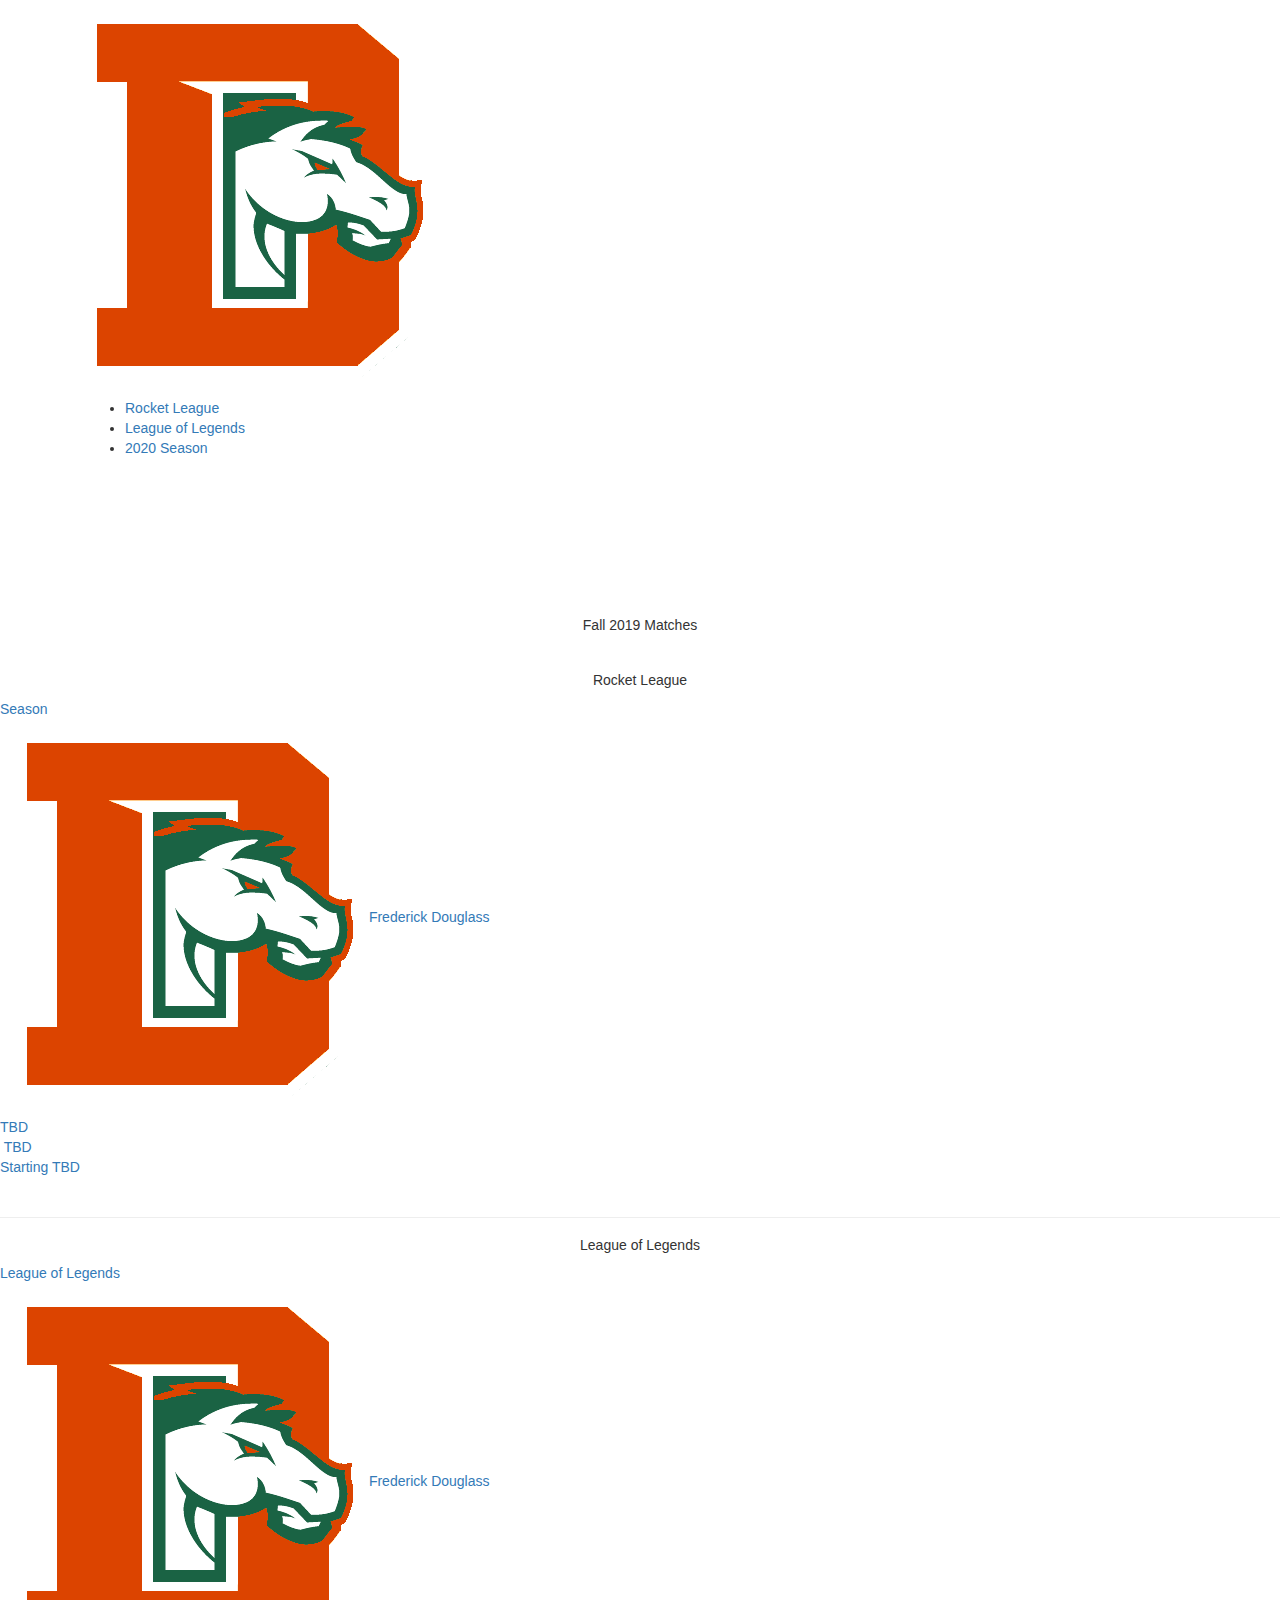
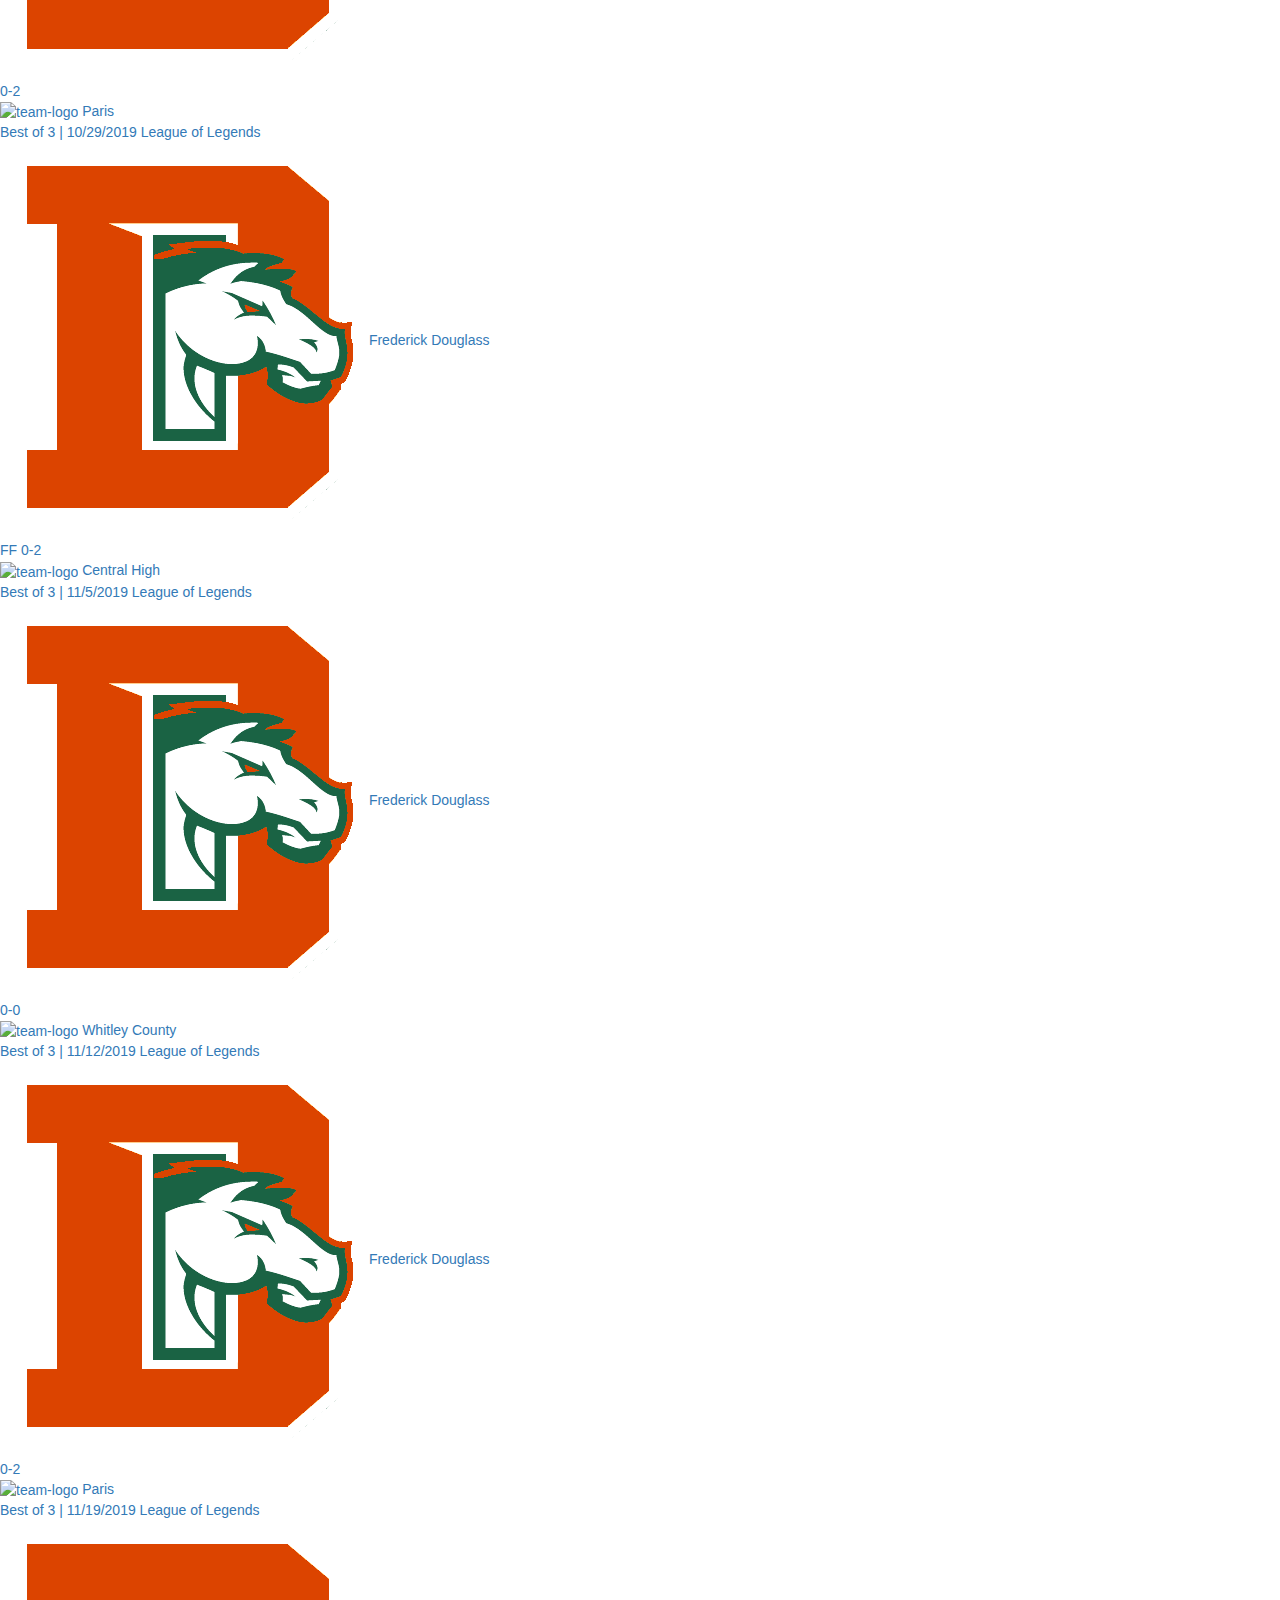
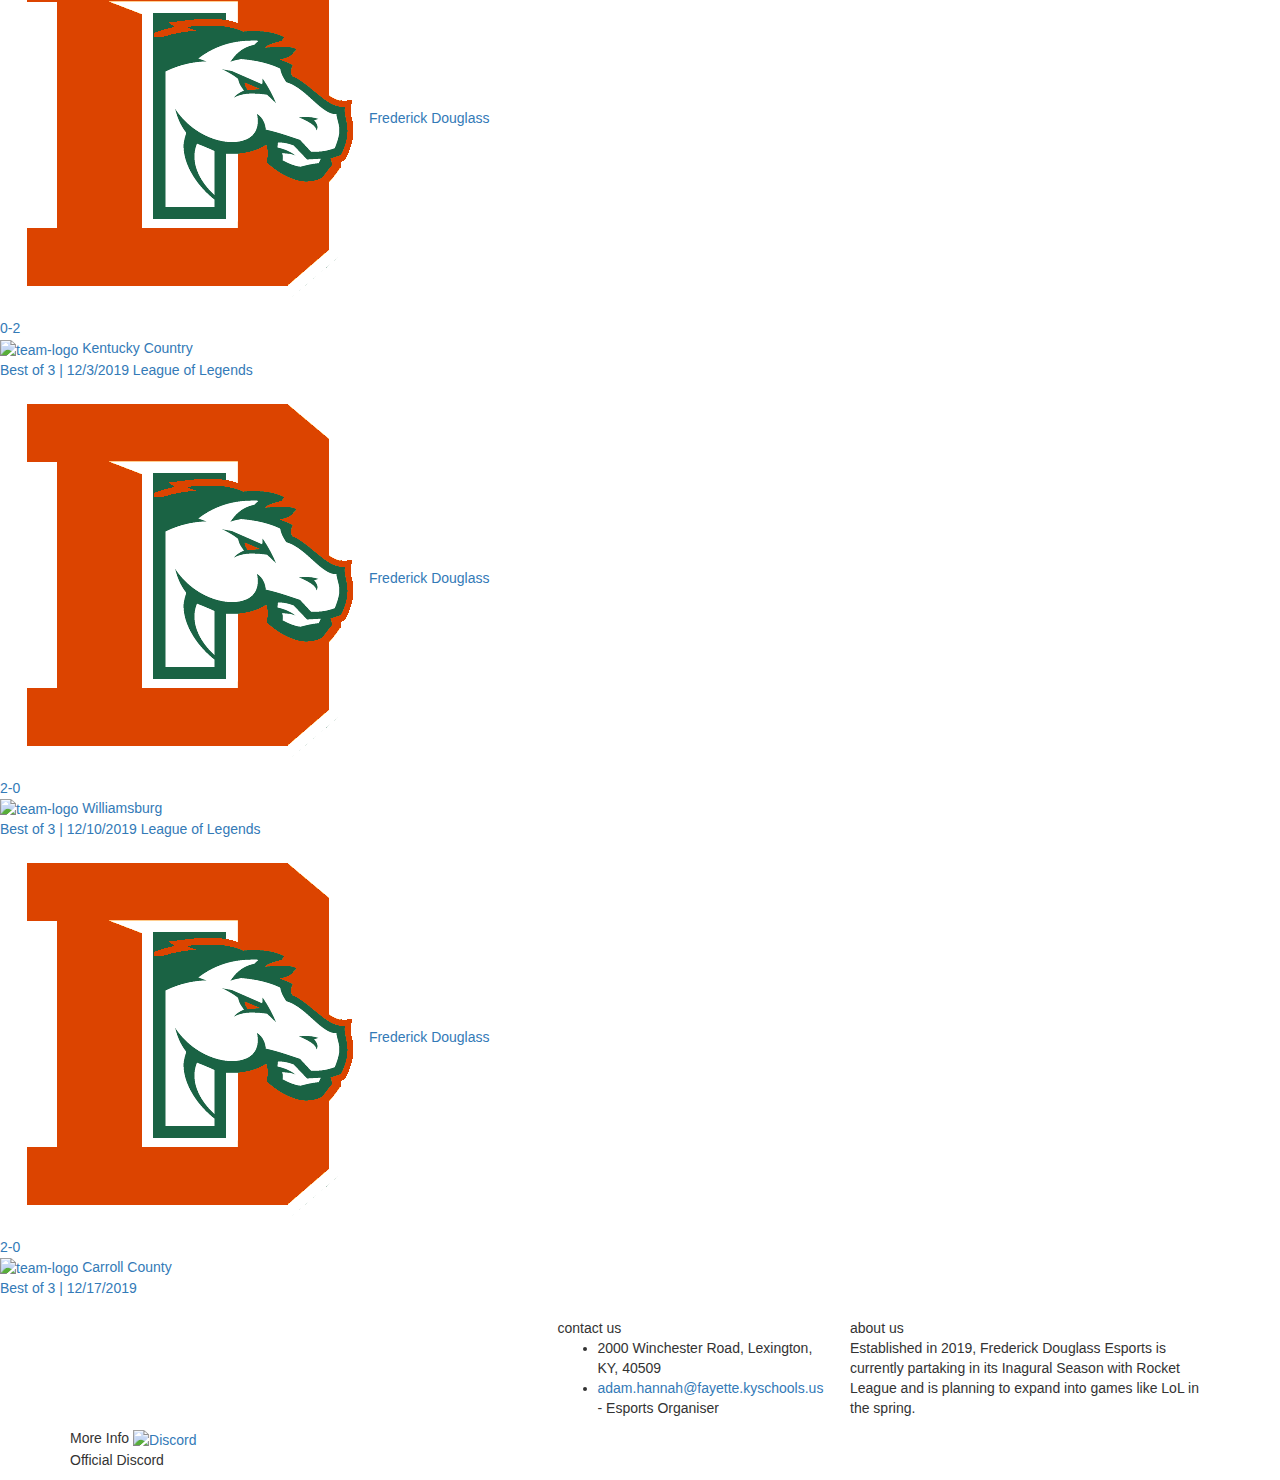
==== 2019matches.html @ 06202350 "Add files via upload" ====
<!DOCTYPE html>
<html lang="en">

<head>
    <meta charset="utf-8">
    <meta http-equiv="X-UA-Compatible" content="IE=edge" />
    <meta name="description" content="" />
    <meta name="keywords" content="" />
    <meta name="viewport" content="width=device-width,initial-scale=1">
    <title>FDHS Esports - Schedule</title>
    <link href="https://fonts.googleapis.com/css?family=Montserrat%7COpen+Sans:700,400%7CRaleway:400,800,900" rel="stylesheet" />
    <link rel="icon" href="images/common/esport-team-landing-logo.png" type="image/x-icon">
    <link href="css/library/bootstrap.css" rel="stylesheet" type="text/css" />
    <link href="css-min/esports.min.css" rel="stylesheet" type="text/css" />
    <link href="dev-assets/preloader-default.css" rel="stylesheet" type="text/css" />
    <link href="dev-assets/demo-switcher.css" rel="stylesheet" type="text/css" />
</head>
<body class="esport-black">
    <div class="preloader-wrapper" id="preloader">
    <div class="motion-line dark-big"></div>
    <div class="motion-line yellow-big"></div>
    <div class="motion-line dark-small"></div>
    <div class="motion-line yellow-normal"></div>
    <div class="motion-line yellow-small1"></div>
    <div class="motion-line yellow-small2"></div>
    
</div>
<!--ESPORT TEAM LANDING HEADER BEGIN-->
<div id="esport-team-landing-header" class="esport-team-landing-header" class="content" >  
    <div class="container">
        <div class="wrapper">
            <!--<div class="contacts-wrap">
                <ul>
                    <li>
                        <a href="#" class="facebook">
                            <i class="fa fa-facebook-square" aria-hidden="true"></i>
                            <span>facebook</span>
                        </a>
                    </li>
                    <li>
                        <a href="#" class="twitter">
                            <i class="fa fa-twitter" aria-hidden="true"></i>
                            <span>twitter</span>
                        </a>
                    </li>
                    <li>
                        <a href="#" class="google">
                            <i class="fa fa-google" aria-hidden="true"></i>
                            <span>google+</span>
                        </a>
                    </li>
                    <li>
                        <a href="#" class="pinterest">
                            <i class="fa fa-pinterest" aria-hidden="true"></i>
                            <span>pinterest</span>
                        </a>
                    </li>
                </ul>
            </div>-->
            <a class="logo" href="index.html">
                <img src="images/common/esport-team-landing-logo.png" alt="logo">
            </a>
            <button type="button" data-toggle="collapse" data-target="#landing-header" aria-expanded="false" class="navbar-toggle">
                <i class="fa fa-bars" aria-hidden="true"></i>
            </button>
            <div class="clear-header">
                <div id="landing-header" class="navbar-collapse collapse">
                    <ul class="">
                        <li>
                            <a href="#contact">Rocket League</a>
                        </li>
                        <li>
                            <a href="#about">League of Legends</a>
                        </li>
                        <li>
                            <a href="matches.html">2020 Season</a>
                        </li>
                    </ul>
                </div>
            </div>
        </div>
    </div>
</div> 
<!--ESPORT TEAM LANDING HEADER END-->
<br><br><br><br><br><br><br>
<div class="esport-landing-next-event-section" class="content">
                <h5 class="esport-landing-header" style="text-align: center">Fall 2019 Matches</h5>
                <br><h5 class="esport-landing-header" id="contact" style="text-align: center">Rocket League</h5>
<div id="matchbg1">
<div class="esport-team-landing-latest-matches">
    <a href="#">
        <!---<img src="images/common/esport-champ-late-match.jpg" alt="background">--->
        <span>Season</span>
        <div id="rl">
            <div class="team left">
                <span>
                    <img src="images/common/esport-team-landing-logo.png" alt="team-logo">
                </span>
                <span class="team-name">Frederick Douglass</span>
            </div>
            <div class="score">
                <span>TBD</span>
            </div>
            <div class="team right">
                <span class="image">
                    <img src="" alt="">
                </span>
                <span class="team-name">TBD</span>
            </div>
        </div>
        <span>Starting TBD</span>
    </a>
</div> <br>
<hr>
</div>
<h5 class="esport-landing-header" id="about" style="text-align: center">League of Legends</h5>
<div id="matchbg2">
<div class="esport-team-landing-latest-matches">
    <a href="javascript:poptastic('matches/paris10-29-19.html');">
        <!---<img src="images/common/esport-champ-late-match.jpg" alt="background">--->
        <span>League of Legends</span>
        <div id="rl">
            <div class="team left">
                <span>
                    <img src="images/common/esport-team-landing-logo.png" alt="team-logo">
                </span>
                <span class="team-name">Frederick Douglass</span>
            </div>
            <div class="score">
                <span>0-2</span>
            </div>
            <div class="team right">
                <span class="image">
                    <img src="https://playvs-onboarding.s3.amazonaws.com/school/school%3A5118/logo-21ded3ad-fd72-425b-acf3-d03cb6d8959f.jpg" alt="team-logo">
                </span>
                <span class="team-name">Paris</span>
            </div>
        </div>
        <span>Best of 3 | 10/29/2019</span>
    </a>

    <a href="">
        <!---<img src="images/common/esport-champ-late-match.jpg" alt="background">--->
        <span>League of Legends</span>
        <div id="rl">
            <div class="team left">
                <span>
                    <img src="images/common/esport-team-landing-logo.png" alt="team-logo">
                </span>
                <span class="team-name">Frederick Douglass</span>
            </div>
            <div class="score">
                <span>FF 0-2</span>
            </div>
            <div class="team right">
                <span class="image">
                    <img src="https://playvs-onboarding.s3.amazonaws.com/school/school%3A28674/logo-ea3ca649-c4f1-431a-a24b-a5280909ee30.png" alt="team-logo">
                </span>
                <span class="team-name">Central High</span>
            </div>
        </div>
        <span>Best of 3 | 11/5/2019</span>
    </a>
        <a href="">
        <!---<img src="images/common/esport-champ-late-match.jpg" alt="background">--->
        <span>League of Legends</span>
        <div id="rl">
            <div class="team left">
                <span>
                    <img src="images/common/esport-team-landing-logo.png" alt="team-logo">
                </span>
                <span class="team-name">Frederick Douglass</span>
            </div>
            <div class="score">
                <span>0-0</span>
            </div>
            <div class="team right">
                <span class="image">
                    <img src="" alt="team-logo">
                </span>
                <span class="team-name">Whitley County</span>
            </div>
        </div>
            
        <span>Best of 3 | 11/12/2019</span>
    </a>
        <a href="javascript:poptastic('matches/paris11-19-19.html');">
        <!---<img src="images/common/esport-champ-late-match.jpg" alt="background">--->
        <span>League of Legends</span>
        <div id="rl">
            <div class="team left">
                <span>
                    <img src="images/common/esport-team-landing-logo.png" alt="team-logo">
                </span>
                <span class="team-name">Frederick Douglass</span>
            </div>
            <div class="score">
                <span>0-2</span>
            </div>
            <div class="team right">
                <span class="image">
                    <img src="https://playvs-onboarding.s3.amazonaws.com/school/school%3A5118/logo-21ded3ad-fd72-425b-acf3-d03cb6d8959f.jpg" alt="team-logo">
                </span>
                <span class="team-name">Paris</span>
            </div>
        </div>
            <span>Best of 3 | 11/19/2019</span>
    </a>
        <a href="">
        <!---<img src="images/common/esport-champ-late-match.jpg" alt="background">--->
        <span>League of Legends</span>
        <div id="rl">
            <div class="team left">
                <span>
                    <img src="images/common/esport-team-landing-logo.png" alt="team-logo">
                </span>
                <span class="team-name">Frederick Douglass</span>
            </div>
            <div class="score">
                <span>0-2</span>
            </div>
            <div class="team right">
                <span class="image">
                    <img src="https://playvs-onboarding.s3.amazonaws.com/school-sub/schoolsub%3Auser%3A4530/logo.jpg" alt="team-logo">
                </span>
                <span class="team-name">Kentucky Country</span>
            </div>
        </div>
        <span>Best of 3 | 12/3/2019</span>
    </a>
    <a href="">
        <!---<img src="images/common/esport-champ-late-match.jpg" alt="background">--->
        <span>League of Legends</span>
        <div id="rl">
            <div class="team left">
                <span>
                    <img src="images/common/esport-team-landing-logo.png" alt="team-logo">
                </span>
                <span class="team-name">Frederick Douglass</span>
            </div>
            <div class="score">
                <span>2-0</span>
            </div>
            <div class="team right">
                <span class="image">
                    <img src="https://playvs-onboarding.s3.amazonaws.com/school-sub/schoolsub%3Auser%3A9366/logo.jpg" alt="team-logo">
                </span>
                <span class="team-name">Williamsburg</span>
            </div>
        </div>
        <span>Best of 3 | 12/10/2019</span>
    </a>
    <a href="javascript:poptastic('matches/carroll12-17-19.html');">
        <!---<img src="images/common/esport-champ-late-match.jpg" alt="background">--->
        <span>League of Legends</span>
        <div id="rl">
            <div class="team left">
                <span>
                    <img src="images/common/esport-team-landing-logo.png" alt="team-logo">
                </span>
                <span class="team-name">Frederick Douglass</span>
            </div>
            <div class="score">
                <span>2-0</span>
            </div>
            <div class="team right">
                <span class="image">
                    <img src="https://playvs-media.s3.amazonaws.com/school-logos/e365cc15-48e4-4aa1-9815-4968be44762e.jpg" alt="team-logo">
                </span>
                <span class="team-name">Carroll County</span>
            </div>
        </div>
        <span>Best of 3 | 12/17/2019</span>
    </a>
</div> </div> <br>

 <link href="https://fonts.googleapis.com/css?family=Fjalla+One" rel="stylesheet"> 


    
<!---<div class="esport-team-landing-about" align="center">
    <div class="container">
        <div class="row">
            <div class="col-md-7">
                <div class="row">
                    <div class="col-md-12">
                        <span>about us</span>
                        <p>Established in 2019, Frederick Douglass Esports is currently partaking in its Inagural Season with LoL and is planning to expand into other games in the spring.</p>
                    </div>
                    <div class="col-xs-6">
                        <span class="feature">
                            <img src="images/common/esport-team-lp-feature-ico.png" alt="feature">
                            <span>legendary</span>
                        </span>
                        <span class="feature">
                            <img src="images/common/esport-team-lp-feature-ico.png" alt="feature">
                            <span>legendary</span>
                        </span>
                    </div>
                    <div class="col-xs-6">
                        <span class="feature">
                            <img src="images/common/esport-team-lp-feature-ico.png" alt="feature">
                            <span>fabulous</span>
                        </span>
                        <span class="feature">
                            <img src="images/common/esport-team-lp-feature-ico.png" alt="feature">
                            <span>legendary</span>
                        </span>
                    </div> 
                </div>
            </div>
        </div>
    </div>
</div>--->
<div class="esport-landing-latest-videos-section">
<div id="matches" class="esport_champoinship_shedule_section">
        <div class="container">
            <div class="row">
                <div class="col-md-5">
                    
                </div>
<div id="news" class="esport-landing-big-section">

<div class="esport-team-landing-footer">
    <div class="container">
        <div class="row">
            <div class="col-md-3 col-sm-6" id="contact" class="esport-team-landing-contact">
                <span class="header">contact us</span>
                <ul class="contact-list" #contact>
                    <li><span>2000 Winchester Road, Lexington, KY, 40509</span></li>
                    <li><i class="fa fa-envelope" aria-hidden="true"></i><a href="mailto:Adam.hannah@fayette.kyschools.us">adam.hannah@fayette.kyschools.us</a> - Esports Organiser</li>
                </ul>
            </div>
            <div class="col-md-4 col-sm-6">
                <span class="header">about us</span>
                <p>Established in 2019, Frederick Douglass Esports is currently partaking in its Inagural Season with Rocket League and is planning to expand into games like LoL in the spring.</p>
            </div>
            <div class="col-md-4 col-sm-6">
                <span class="header">More Info</span>
                <a href="https://discord.gg/xU3ekF4"><img src="images/common/discord.png" width="40" height="45.78" alt="Discord"></a><p>Official Discord</p>
            </div>
        </div>
    </div>
</div>

<script type="text/javascript" src="js/library/jquery.js"></script>
<script type="text/javascript" src="js/library/jquery-ui.js"></script>
<script type="text/javascript" src="js/library/bootstrap.js"></script>
<script type="text/javascript" src="js/library/jquery.sticky.js"></script>
<script type="text/javascript" src="js/library/jquery.jcarousel.js"></script>
<script type="text/javascript" src="js/library/jcarousel.connected-carousels.js"></script>
<script type="text/javascript" src="js/library/owl.carousel.js"></script>
<script type="text/javascript" src="js/library/progressbar.js"></script>
<script type="text/javascript" src="js/library/jquery.bracket.min.js"></script>
<script type="text/javascript" src="js/library/chartist.js"></script>
<script type="text/javascript" src="js/library/Chart.js"></script>
<script type="text/javascript" src="js/library/fancySelect.js"></script>
<script type="text/javascript" src="js/library/isotope.pkgd.js"></script>
<script type="text/javascript" src="js/library/imagesloaded.pkgd.js"></script>

<script type="text/javascript" src="js/jquery.team-coundown.js"></script>
<script type="text/javascript" src="js/matches-slider.js"></script>
<script type="text/javascript" src="js/header.js"></script>
<script type="text/javascript" src="js/matches_broadcast_listing.js"></script>
<script type="text/javascript" src="js/news-line.js"></script>
<script type="text/javascript" src="js/match_galery.js"></script>
<script type="text/javascript" src="js/main-club-gallery.js"></script>
<script type="text/javascript" src="js/product-slider.js"></script>
<script type="text/javascript" src="js/circle-bar.js"></script>
<script type="text/javascript" src="js/standings.js"></script>
<script type="text/javascript" src="js/shop-price-filter.js"></script>
<script type="text/javascript" src="js/timeseries.js"></script>
<script type="text/javascript" src="js/radar.js"></script>
<script type="text/javascript" src="js/slider.js"></script>
<script type="text/javascript" src="js/preloader.js"></script>
<script type="text/javascript" src="js/diagram.js"></script>
<script type="text/javascript" src="js/bi-polar-diagram.js"></script>
<script type="text/javascript" src="js/label-placement-diagram.js"></script>
<script type="text/javascript" src="js/donut-chart.js"></script>
<script type="text/javascript" src="js/animate-donut.js"></script>
<script type="text/javascript" src="js/advanced-smil.js"></script>
<script type="text/javascript" src="js/svg-path.js"></script>
<script type="text/javascript" src="js/pick-circle.js"></script>
<script type="text/javascript" src="js/horizontal-bar.js"></script>
<script type="text/javascript" src="js/gauge-chart.js"></script>
<script type="text/javascript" src="js/stacked-bar.js"></script>

<script type="text/javascript" src="js/library/chartist-plugin-legend.js"></script>
<script type="text/javascript" src="js/library/chartist-plugin-threshold.js"></script>
<script type="text/javascript" src="js/library/chartist-plugin-pointlabels.js"></script>

<script type="text/javascript" src="js/treshold.js"></script>
<script type="text/javascript" src="js/visible.js"></script>
<script type="text/javascript" src="js/anchor.js"></script>
<script type="text/javascript" src="js/landing_carousel.js"></script>
<script type="text/javascript" src="js/landing_sport_standings.js"></script>
<script type="text/javascript" src="js/twitterslider.js"></script>
<script type="text/javascript" src="js/champions.js"></script>
<script type="text/javascript" src="js/landing_mainnews_slider.js"></script>
<script type="text/javascript" src="js/carousel.js"></script>
<script type="text/javascript" src="js/video_slider.js"></script>
<script type="text/javascript" src="js/footer_slides.js"></script>
<script type="text/javascript" src="js/player_test.js"></script>

<script type="text/javascript" src="js/main.js"></script>

<script type="text/javascript" src="dev-assets/demo-switcher.js"></script>
<script>
var newwindow;
function poptastic(url)
{
	newwindow=window.open(url,'name','height=450,width=1000');
	if (window.focus) {newwindow.focus()}
}
</script>
    
</body>
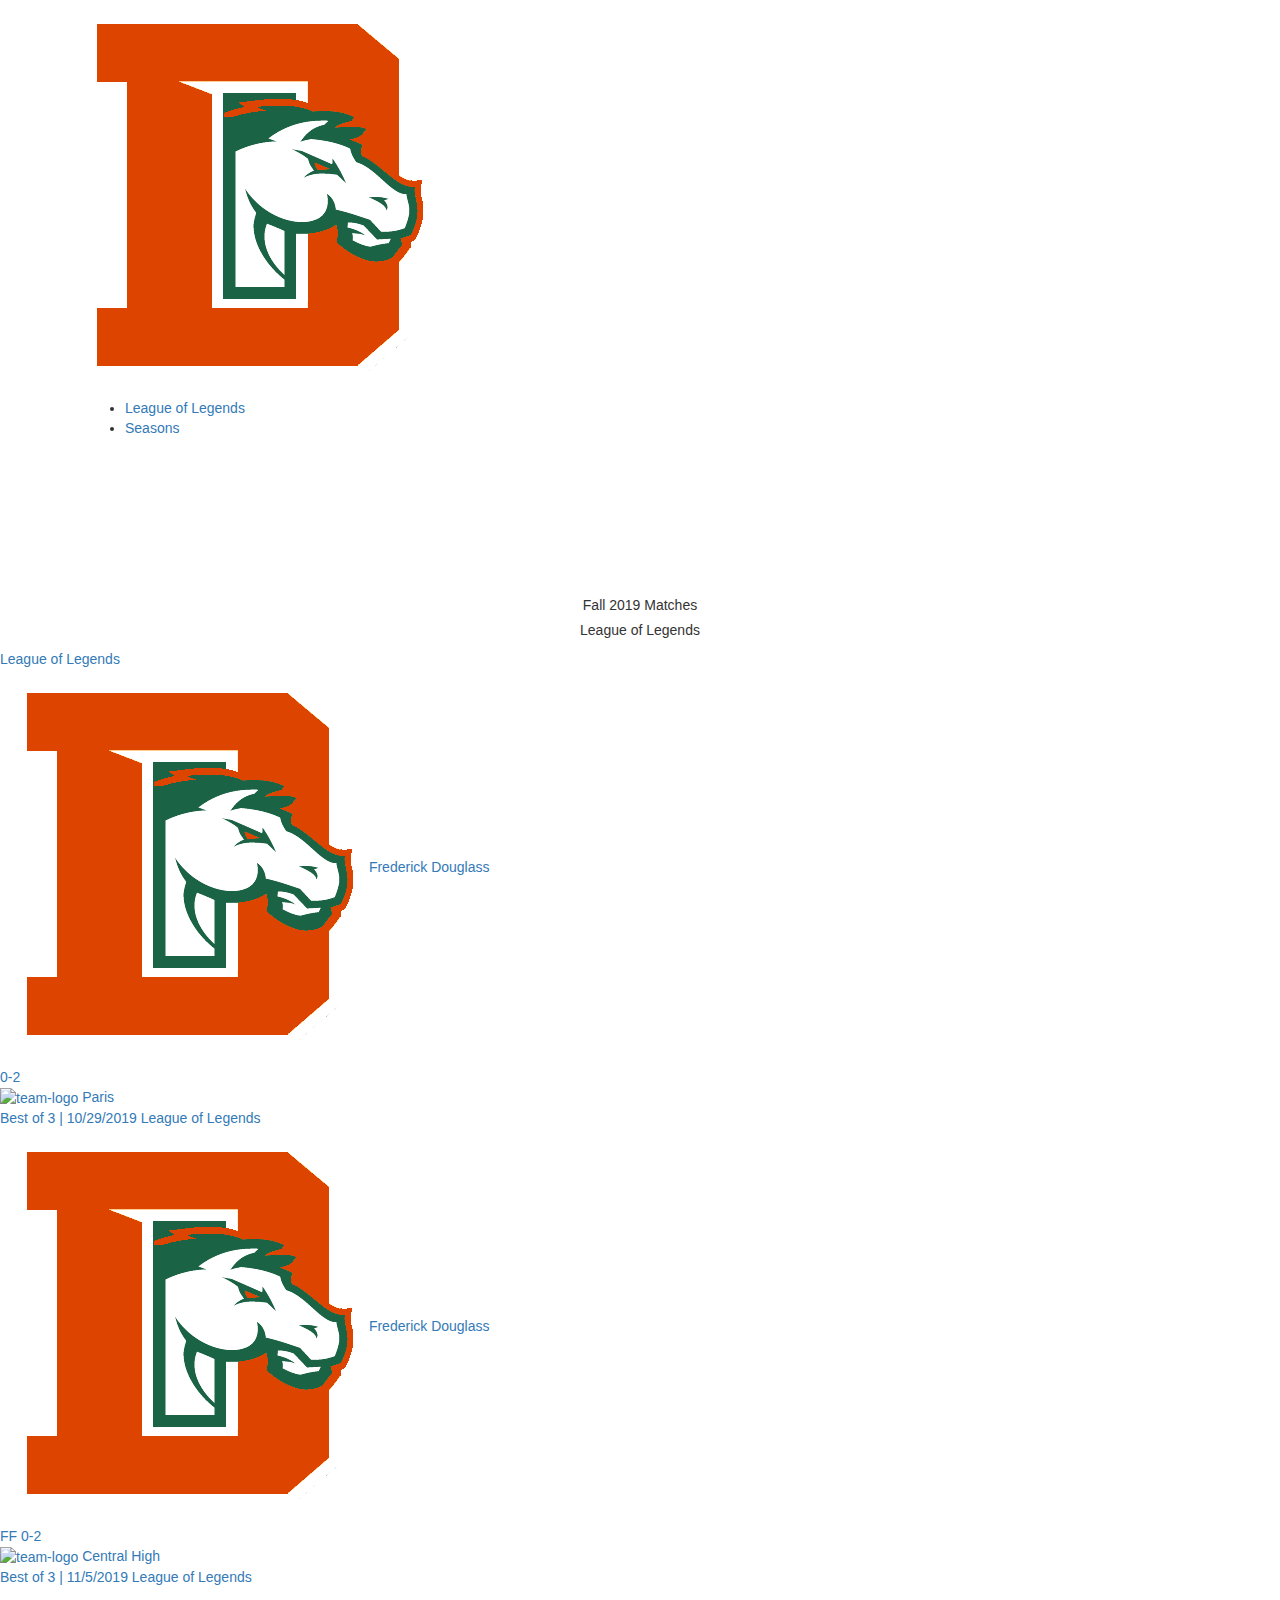
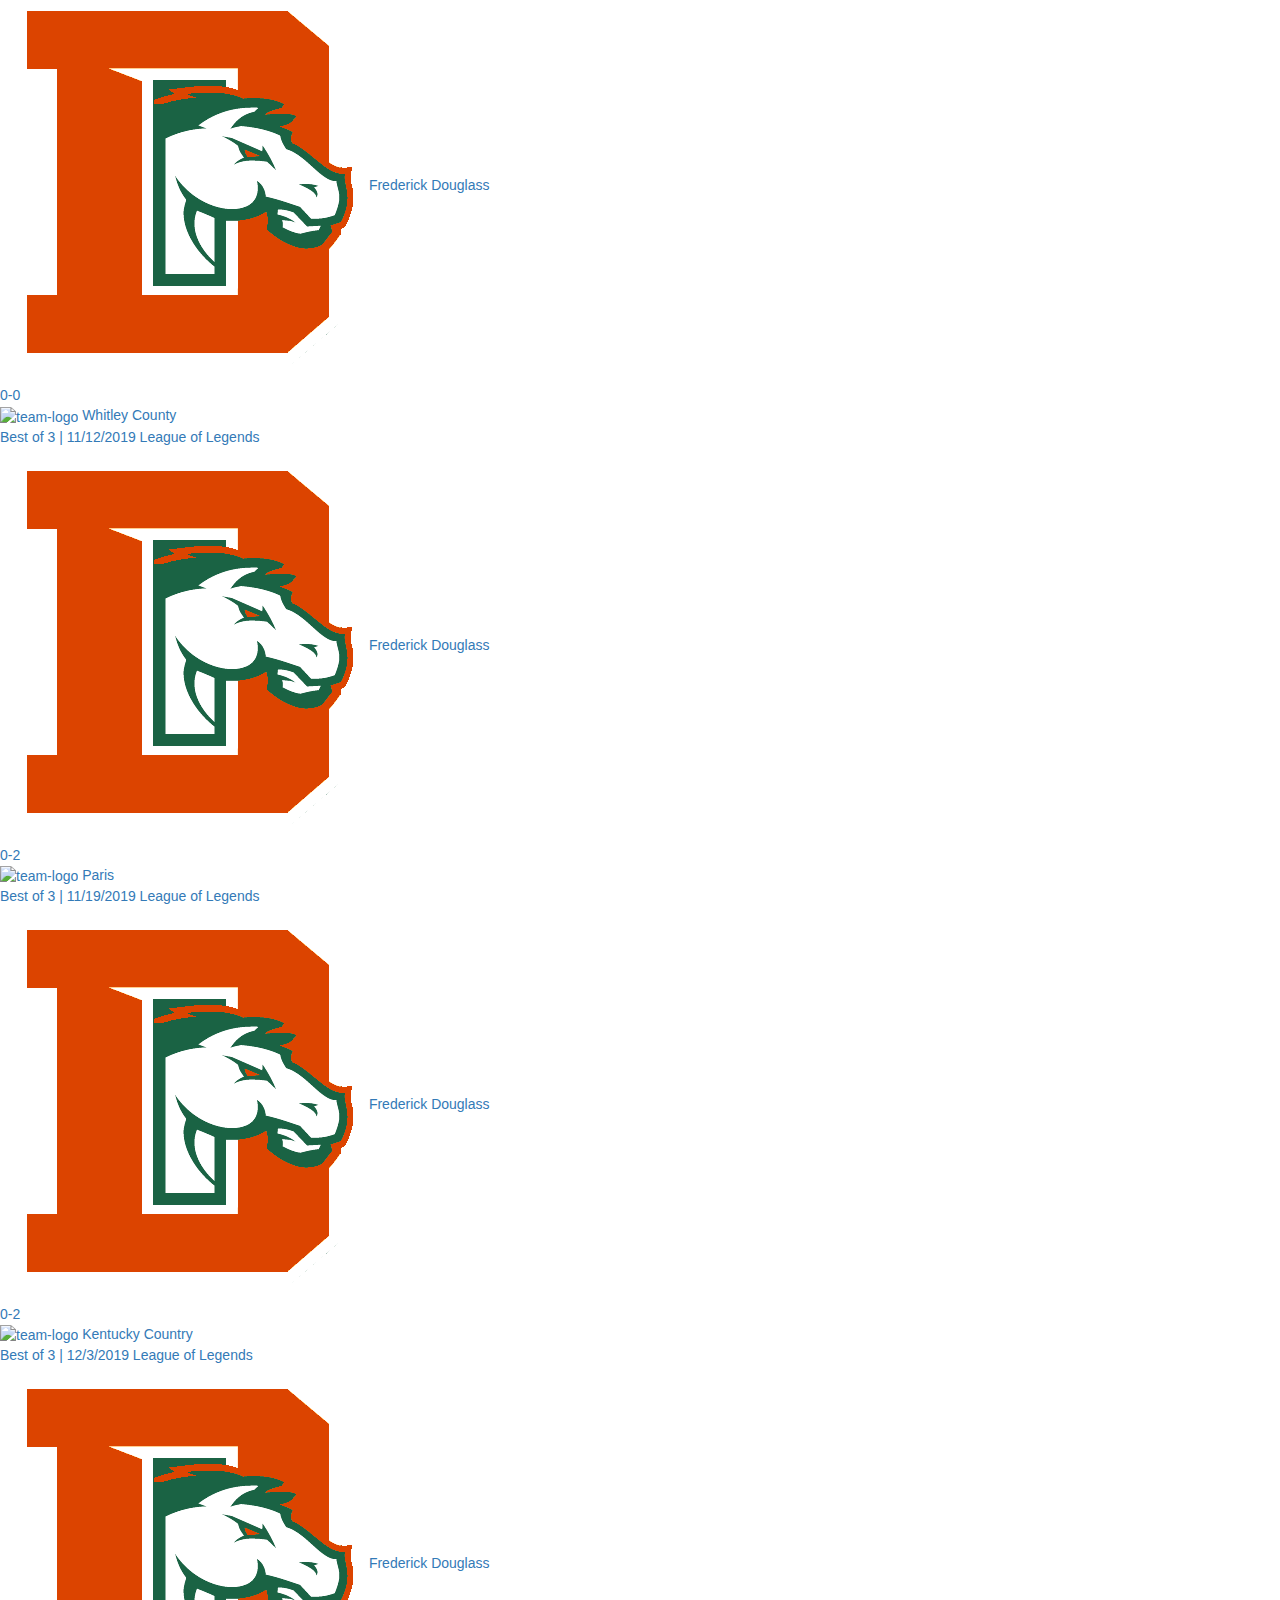
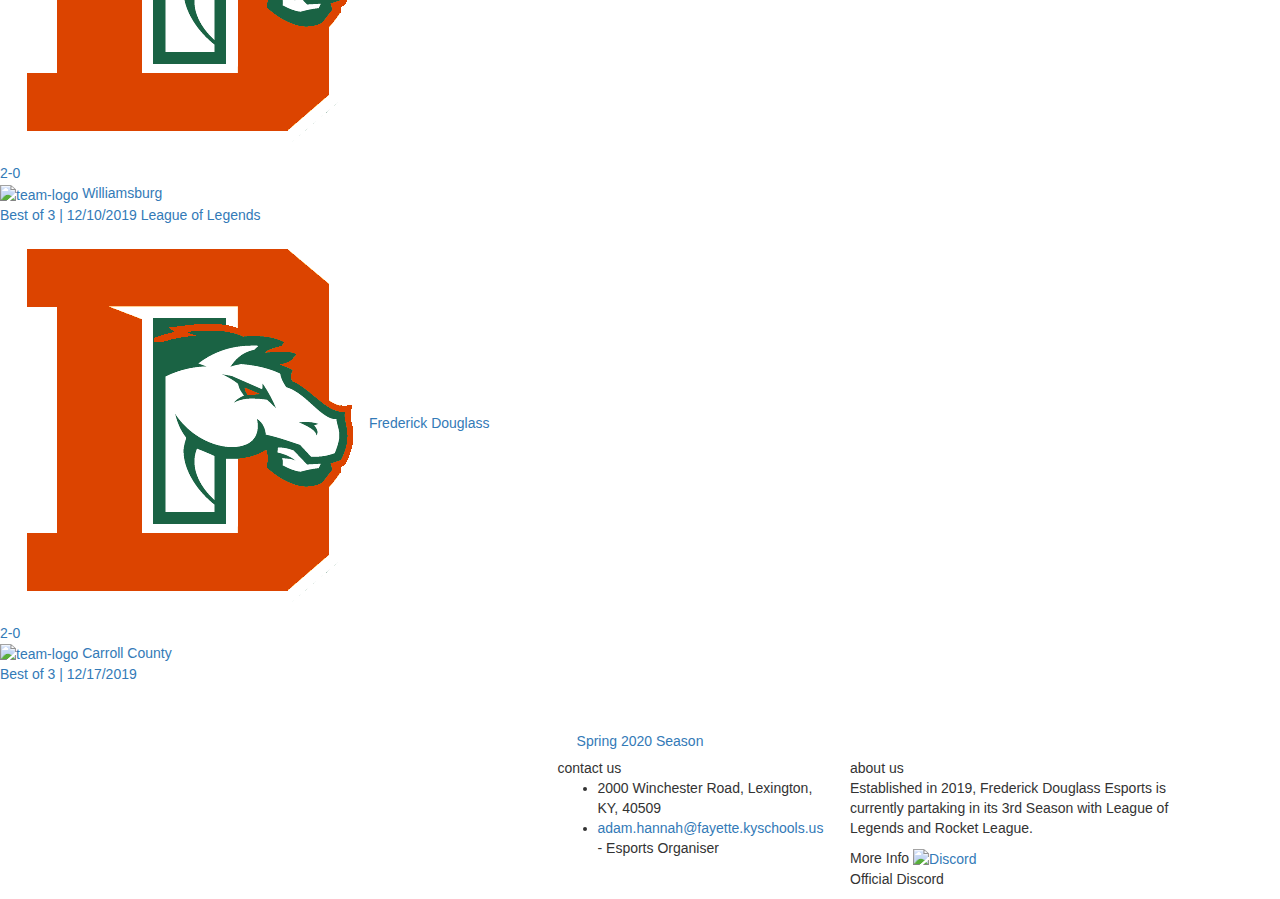
==== commit d580268b: "2021 Season Update" ====
--- a/2019matches.html
+++ b/2019matches.html
@@ -67,13 +67,10 @@
                 <div id="landing-header" class="navbar-collapse collapse">
                     <ul class="">
                         <li>
-                            <a href="#contact">Rocket League</a>
-                        </li>
-                        <li>
                             <a href="#about">League of Legends</a>
                         </li>
                         <li>
-                            <a href="matches.html">2020 Season</a>
+                            <a href="#matches">Seasons</a>
                         </li>
                     </ul>
                 </div>
@@ -85,34 +82,6 @@
 <br><br><br><br><br><br><br>
 <div class="esport-landing-next-event-section" class="content">
                 <h5 class="esport-landing-header" style="text-align: center">Fall 2019 Matches</h5>
-                <br><h5 class="esport-landing-header" id="contact" style="text-align: center">Rocket League</h5>
-<div id="matchbg1">
-<div class="esport-team-landing-latest-matches">
-    <a href="#">
-        <!---<img src="images/common/esport-champ-late-match.jpg" alt="background">--->
-        <span>Season</span>
-        <div id="rl">
-            <div class="team left">
-                <span>
-                    <img src="images/common/esport-team-landing-logo.png" alt="team-logo">
-                </span>
-                <span class="team-name">Frederick Douglass</span>
-            </div>
-            <div class="score">
-                <span>TBD</span>
-            </div>
-            <div class="team right">
-                <span class="image">
-                    <img src="" alt="">
-                </span>
-                <span class="team-name">TBD</span>
-            </div>
-        </div>
-        <span>Starting TBD</span>
-    </a>
-</div> <br>
-<hr>
-</div>
 <h5 class="esport-landing-header" id="about" style="text-align: center">League of Legends</h5>
 <div id="matchbg2">
 <div class="esport-team-landing-latest-matches">
@@ -272,8 +241,10 @@
         </div>
         <span>Best of 3 | 12/17/2019</span>
     </a>
-</div> </div> <br>
-
+</div> </div> 
+<br><br>
+    <div style="text-align: center"><a href="2020matches.html" class="btn" id="matches" style="align-content: center">Spring 2020 Season</a></div>
+    
  <link href="https://fonts.googleapis.com/css?family=Fjalla+One" rel="stylesheet"> 
 
 
@@ -333,7 +304,7 @@
             </div>
             <div class="col-md-4 col-sm-6">
                 <span class="header">about us</span>
-                <p>Established in 2019, Frederick Douglass Esports is currently partaking in its Inagural Season with Rocket League and is planning to expand into games like LoL in the spring.</p>
+                <p>Established in 2019, Frederick Douglass Esports is currently partaking in its 3rd Season with League of Legends and Rocket League.</p>
             </div>
             <div class="col-md-4 col-sm-6">
                 <span class="header">More Info</span>
